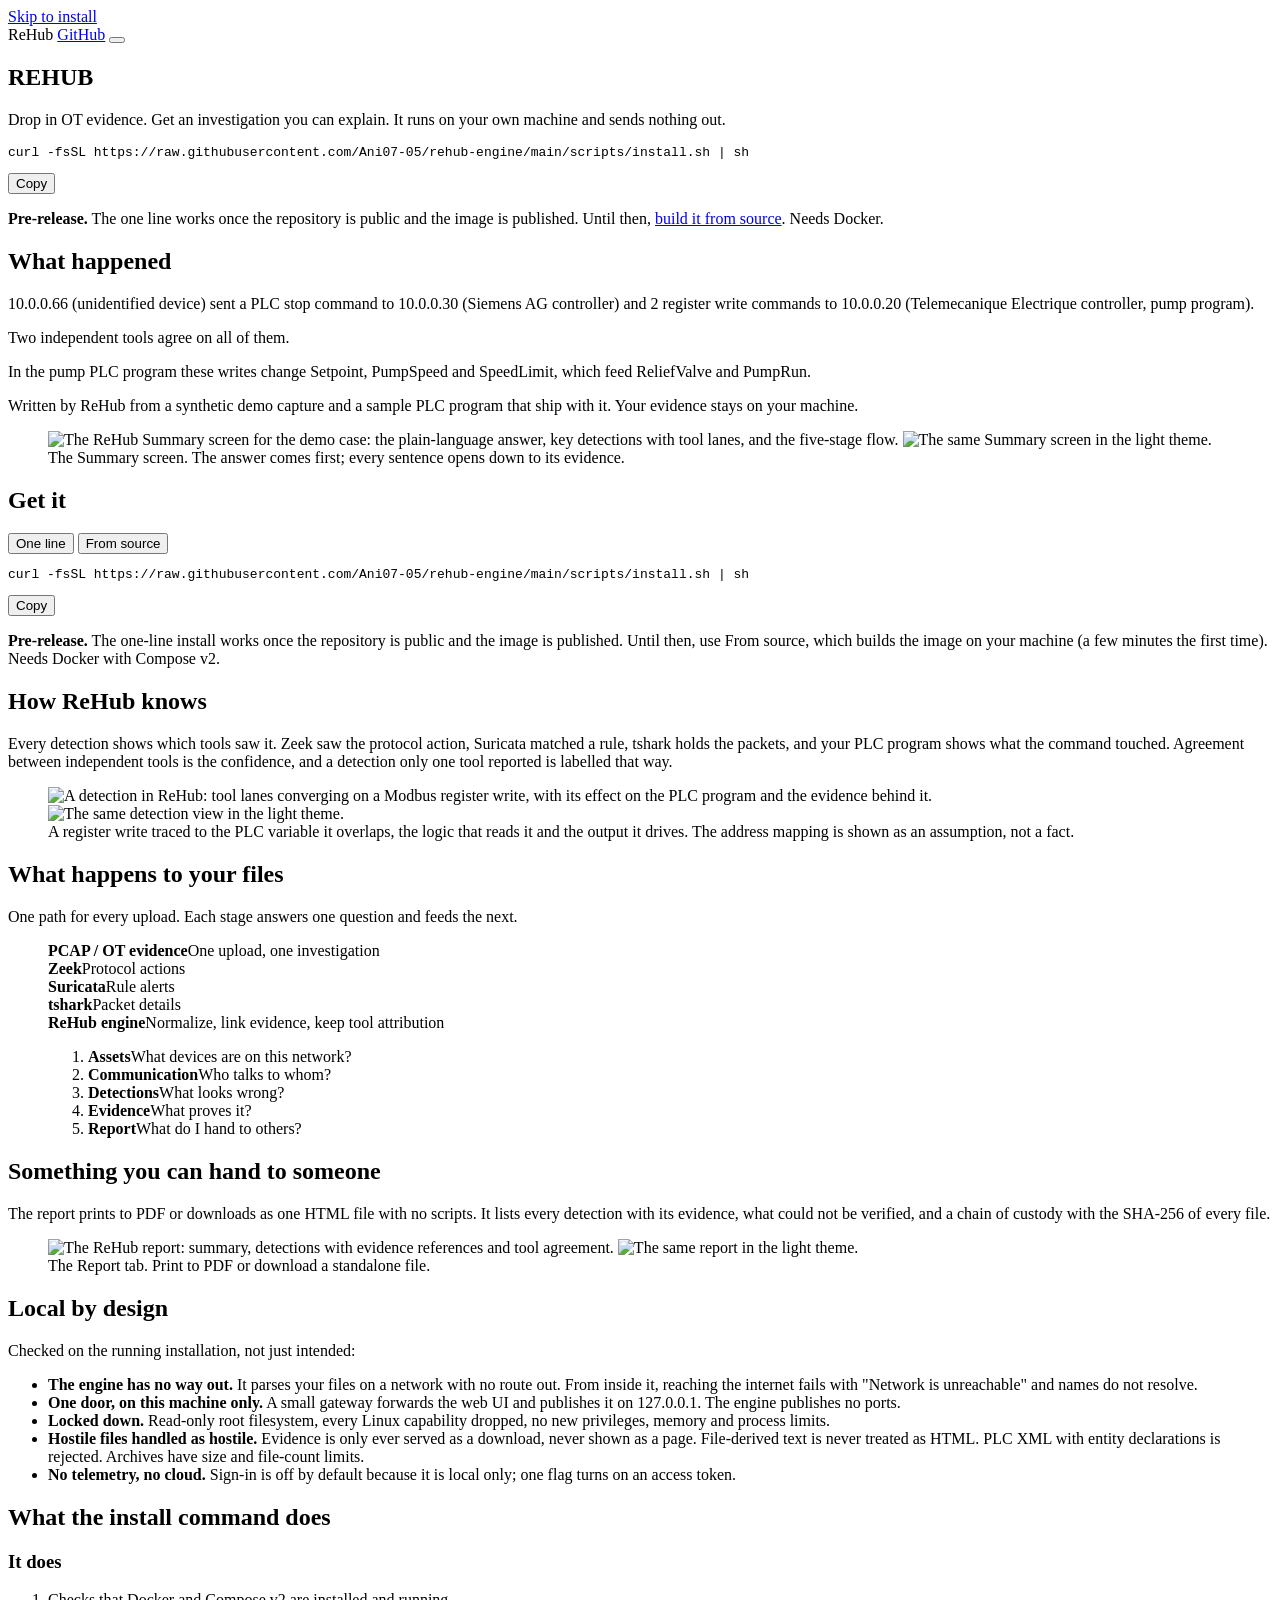
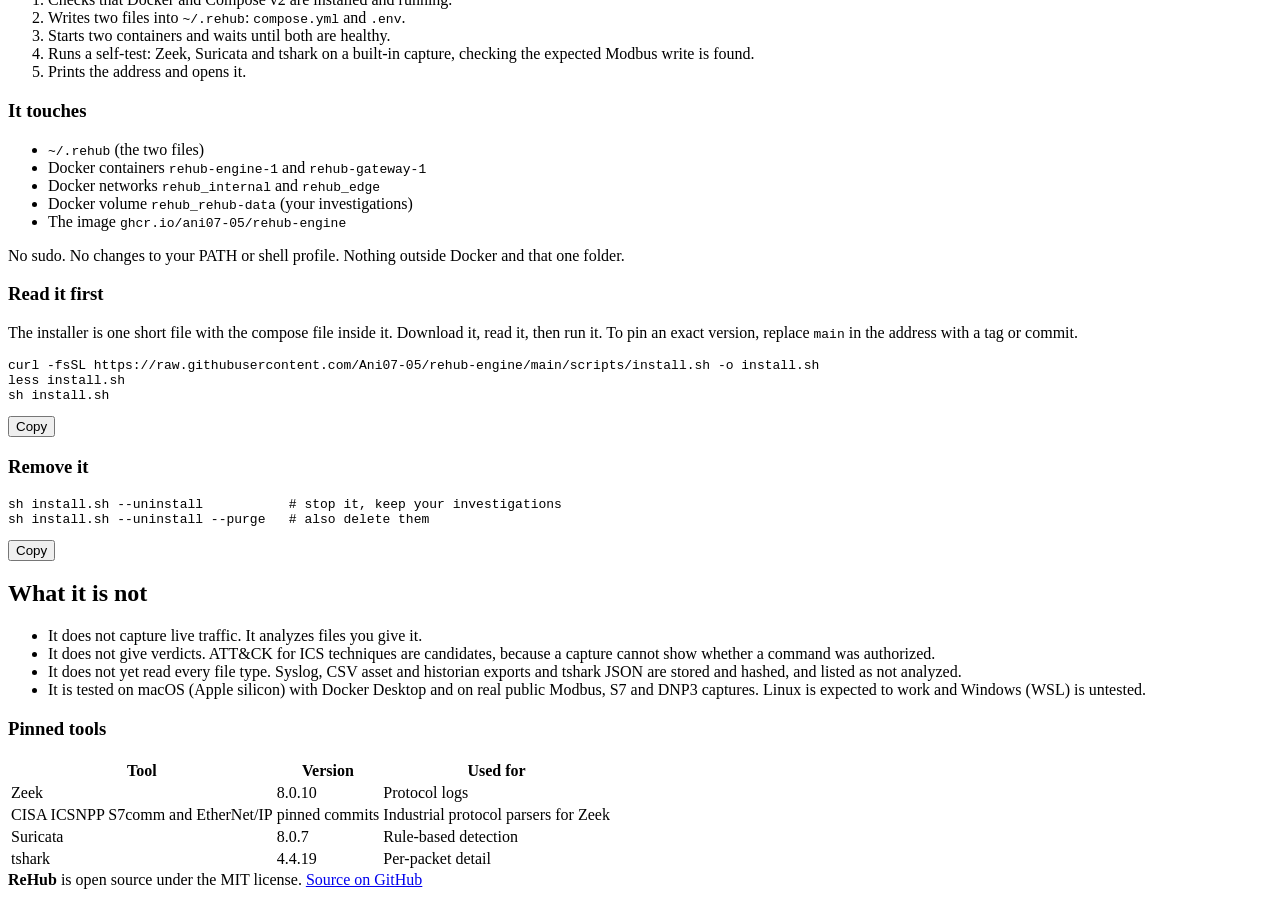
==== site/index.html @ 384d138c "feat: landing page with the install command A static page in the product's world: the real answer Re" ====
<!doctype html>
<html lang="en">
<head>
<meta charset="utf-8">
<meta name="viewport" content="width=device-width, initial-scale=1">
<meta name="color-scheme" content="dark light">
<title>ReHub - OT investigations that run on your own machine</title>
<meta name="description" content="Drop in OT evidence and get an investigation you can explain. ReHub runs Zeek, Suricata and tshark locally, joins them with your PLC logic, and answers in plain language first.">
<link rel="icon" type="image/svg+xml" href="/favicon.svg">
<script src="/theme-init.js"></script>
<link rel="stylesheet" href="/css/site.css">
</head>
<body>
<a class="skip" href="#install">Skip to install</a>

<header class="top">
  <div class="top-in">
    <span class="top-name">ReHub</span>
    <span class="grow"></span>
    <a class="top-link" href="https://github.com/Ani07-05/rehub-engine">GitHub</a>
    <button class="btn ghost iconbtn" id="theme" type="button" aria-label="Switch to light mode"></button>
  </div>
</header>

<main>
  <section class="hero">
    <h1 class="wordmark">REHUB</h1>
    <p class="lede">Drop in OT evidence. Get an investigation you can explain. It runs on your own machine and sends nothing out.</p>
    <div class="hero-cmd">
      <div class="cmd"><pre><code id="cmd-hero">curl -fsSL https://raw.githubusercontent.com/Ani07-05/rehub-engine/main/scripts/install.sh | sh</code></pre><button class="btn small" type="button" data-copy="cmd-hero">Copy</button></div>
      <p class="note"><b>Pre-release.</b> The one line works once the repository is public and the image is published. Until then, <a href="#install">build it from source</a>. Needs Docker.</p>
    </div>
  </section>

  <section class="briefing" aria-labelledby="what">
    <div class="briefing-text">
      <h2 id="what">What happened</h2>
      <p class="answer">10.0.0.66 (unidentified device) sent a PLC stop command to 10.0.0.30 (Siemens AG controller) and 2 register write commands to 10.0.0.20 (Telemecanique Electrique controller, pump program).</p>
      <p class="answer">Two independent tools agree on all of them.</p>
      <p class="answer">In the pump PLC program these writes change Setpoint, PumpSpeed and SpeedLimit, which feed ReliefValve and PumpRun.</p>
      <p class="note">Written by ReHub from a synthetic demo capture and a sample PLC program that ship with it. Your evidence stays on your machine.</p>
    </div>
    <figure class="frame">
      <img class="only-dark" src="/img/summary-dark.webp" width="1280" height="1080" alt="The ReHub Summary screen for the demo case: the plain-language answer, key detections with tool lanes, and the five-stage flow.">
      <img class="only-light" src="/img/summary-light.webp" width="1280" height="1080" alt="The same Summary screen in the light theme." loading="lazy">
      <figcaption>The Summary screen. The answer comes first; every sentence opens down to its evidence.</figcaption>
    </figure>
  </section>

  <section class="install" id="install" aria-labelledby="get">
    <h2 id="get">Get it</h2>
    <div class="tabs" role="tablist" aria-label="Install method">
      <button class="tab" role="tab" id="tab-one" aria-controls="panel-one" aria-selected="true" type="button">One line</button>
      <button class="tab" role="tab" id="tab-src" aria-controls="panel-src" aria-selected="false" tabindex="-1" type="button">From source</button>
    </div>
    <div class="panel" role="tabpanel" id="panel-one" aria-labelledby="tab-one">
      <div class="cmd"><pre><code id="cmd-one">curl -fsSL https://raw.githubusercontent.com/Ani07-05/rehub-engine/main/scripts/install.sh | sh</code></pre><button class="btn small" type="button" data-copy="cmd-one">Copy</button></div>
    </div>
    <div class="panel" role="tabpanel" id="panel-src" aria-labelledby="tab-src" hidden>
      <div class="cmd"><pre><code id="cmd-src">git clone https://github.com/Ani07-05/rehub-engine
cd rehub-engine
./scripts/install.sh --local</code></pre><button class="btn small" type="button" data-copy="cmd-src">Copy</button></div>
    </div>
    <p class="status" id="copied" role="status"></p>
    <p class="note"><b>Pre-release.</b> The one-line install works once the repository is public and the image is published. Until then, use From source, which builds the image on your machine (a few minutes the first time). Needs Docker with Compose v2.</p>
  </section>

  <section class="block" aria-labelledby="knows">
    <h2 id="knows">How ReHub knows</h2>
    <p class="lead">Every detection shows which tools saw it. Zeek saw the protocol action, Suricata matched a rule, tshark holds the packets, and your PLC program shows what the command touched. Agreement between independent tools is the confidence, and a detection only one tool reported is labelled that way.</p>
    <figure class="frame">
      <img class="only-dark" src="/img/detail-dark.webp" width="1280" height="1000" alt="A detection in ReHub: tool lanes converging on a Modbus register write, with its effect on the PLC program and the evidence behind it." loading="lazy">
      <img class="only-light" src="/img/detail-light.webp" width="1280" height="1000" alt="The same detection view in the light theme." loading="lazy">
      <figcaption>A register write traced to the PLC variable it overlaps, the logic that reads it and the output it drives. The address mapping is shown as an assumption, not a fact.</figcaption>
    </figure>
  </section>

  <section class="block" aria-labelledby="flow">
    <h2 id="flow">What happens to your files</h2>
    <p class="lead">One path for every upload. Each stage answers one question and feeds the next.</p>
    <figure class="engine" aria-label="Evidence goes through Zeek, Suricata and tshark, then the ReHub engine, then five stages.">
      <div class="eg-box eg-input"><b>PCAP / OT evidence</b><span>One upload, one investigation</span></div>
      <div class="eg-arrow" aria-hidden="true"></div>
      <div class="eg-tools">
        <div class="eg-box"><b>Zeek</b><span>Protocol actions</span></div>
        <div class="eg-box"><b>Suricata</b><span>Rule alerts</span></div>
        <div class="eg-box"><b>tshark</b><span>Packet details</span></div>
      </div>
      <div class="eg-arrow" aria-hidden="true"></div>
      <div class="eg-box eg-engine"><b>ReHub engine</b><span>Normalize, link evidence, keep tool attribution</span></div>
      <div class="eg-arrow" aria-hidden="true"></div>
      <ol class="eg-stages">
        <li class="eg-box"><b>Assets</b><span>What devices are on this network?</span></li>
        <li class="eg-box"><b>Communication</b><span>Who talks to whom?</span></li>
        <li class="eg-box"><b>Detections</b><span>What looks wrong?</span></li>
        <li class="eg-box"><b>Evidence</b><span>What proves it?</span></li>
        <li class="eg-box"><b>Report</b><span>What do I hand to others?</span></li>
      </ol>
    </figure>
  </section>

  <section class="block" aria-labelledby="report">
    <h2 id="report">Something you can hand to someone</h2>
    <p class="lead">The report prints to PDF or downloads as one HTML file with no scripts. It lists every detection with its evidence, what could not be verified, and a chain of custody with the SHA-256 of every file.</p>
    <figure class="frame">
      <img class="only-dark" src="/img/report-dark.webp" width="1280" height="1000" alt="The ReHub report: summary, detections with evidence references and tool agreement." loading="lazy">
      <img class="only-light" src="/img/report-light.webp" width="1280" height="1000" alt="The same report in the light theme." loading="lazy">
      <figcaption>The Report tab. Print to PDF or download a standalone file.</figcaption>
    </figure>
  </section>

  <section class="block" aria-labelledby="local">
    <h2 id="local">Local by design</h2>
    <p class="lead">Checked on the running installation, not just intended:</p>
    <ul class="facts">
      <li><b>The engine has no way out.</b> It parses your files on a network with no route out. From inside it, reaching the internet fails with "Network is unreachable" and names do not resolve.</li>
      <li><b>One door, on this machine only.</b> A small gateway forwards the web UI and publishes it on 127.0.0.1. The engine publishes no ports.</li>
      <li><b>Locked down.</b> Read-only root filesystem, every Linux capability dropped, no new privileges, memory and process limits.</li>
      <li><b>Hostile files handled as hostile.</b> Evidence is only ever served as a download, never shown as a page. File-derived text is never treated as HTML. PLC XML with entity declarations is rejected. Archives have size and file-count limits.</li>
      <li><b>No telemetry, no cloud.</b> Sign-in is off by default because it is local only; one flag turns on an access token.</li>
    </ul>
  </section>

  <section class="block" aria-labelledby="cmd">
    <h2 id="cmd">What the install command does</h2>
    <div class="cols">
      <div>
        <h3>It does</h3>
        <ol class="steps">
          <li>Checks that Docker and Compose v2 are installed and running.</li>
          <li>Writes two files into <code>~/.rehub</code>: <code>compose.yml</code> and <code>.env</code>.</li>
          <li>Starts two containers and waits until both are healthy.</li>
          <li>Runs a self-test: Zeek, Suricata and tshark on a built-in capture, checking the expected Modbus write is found.</li>
          <li>Prints the address and opens it.</li>
        </ol>
      </div>
      <div>
        <h3>It touches</h3>
        <ul class="plain">
          <li><code>~/.rehub</code> (the two files)</li>
          <li>Docker containers <code>rehub-engine-1</code> and <code>rehub-gateway-1</code></li>
          <li>Docker networks <code>rehub_internal</code> and <code>rehub_edge</code></li>
          <li>Docker volume <code>rehub_rehub-data</code> (your investigations)</li>
          <li>The image <code>ghcr.io/ani07-05/rehub-engine</code></li>
        </ul>
        <p class="note">No sudo. No changes to your PATH or shell profile. Nothing outside Docker and that one folder.</p>
      </div>
    </div>
    <h3>Read it first</h3>
    <p class="lead">The installer is one short file with the compose file inside it. Download it, read it, then run it. To pin an exact version, replace <code>main</code> in the address with a tag or commit.</p>
    <div class="cmd"><pre><code id="cmd-read">curl -fsSL https://raw.githubusercontent.com/Ani07-05/rehub-engine/main/scripts/install.sh -o install.sh
less install.sh
sh install.sh</code></pre><button class="btn small" type="button" data-copy="cmd-read">Copy</button></div>
    <h3>Remove it</h3>
    <div class="cmd"><pre><code id="cmd-rm">sh install.sh --uninstall           # stop it, keep your investigations
sh install.sh --uninstall --purge   # also delete them</code></pre><button class="btn small" type="button" data-copy="cmd-rm">Copy</button></div>
  </section>

  <section class="block" aria-labelledby="honest">
    <h2 id="honest">What it is not</h2>
    <ul class="plain">
      <li>It does not capture live traffic. It analyzes files you give it.</li>
      <li>It does not give verdicts. ATT&amp;CK for ICS techniques are candidates, because a capture cannot show whether a command was authorized.</li>
      <li>It does not yet read every file type. Syslog, CSV asset and historian exports and tshark JSON are stored and hashed, and listed as not analyzed.</li>
      <li>It is tested on macOS (Apple silicon) with Docker Desktop and on real public Modbus, S7 and DNP3 captures. Linux is expected to work and Windows (WSL) is untested.</li>
    </ul>
    <h3>Pinned tools</h3>
    <div class="tablewrap"><table>
      <thead><tr><th>Tool</th><th>Version</th><th>Used for</th></tr></thead>
      <tbody>
        <tr><td>Zeek</td><td class="mono">8.0.10</td><td>Protocol logs</td></tr>
        <tr><td>CISA ICSNPP S7comm and EtherNet/IP</td><td class="mono">pinned commits</td><td>Industrial protocol parsers for Zeek</td></tr>
        <tr><td>Suricata</td><td class="mono">8.0.7</td><td>Rule-based detection</td></tr>
        <tr><td>tshark</td><td class="mono">4.4.19</td><td>Per-packet detail</td></tr>
      </tbody>
    </table></div>
  </section>
</main>

<footer class="foot">
  <div class="foot-in">
    <span><b>ReHub</b> is open source under the MIT license.</span>
    <span class="grow"></span>
    <a href="https://github.com/Ani07-05/rehub-engine">Source on GitHub</a>
  </div>
</footer>

<script src="/js/site.js" defer></script>
</body>
</html>
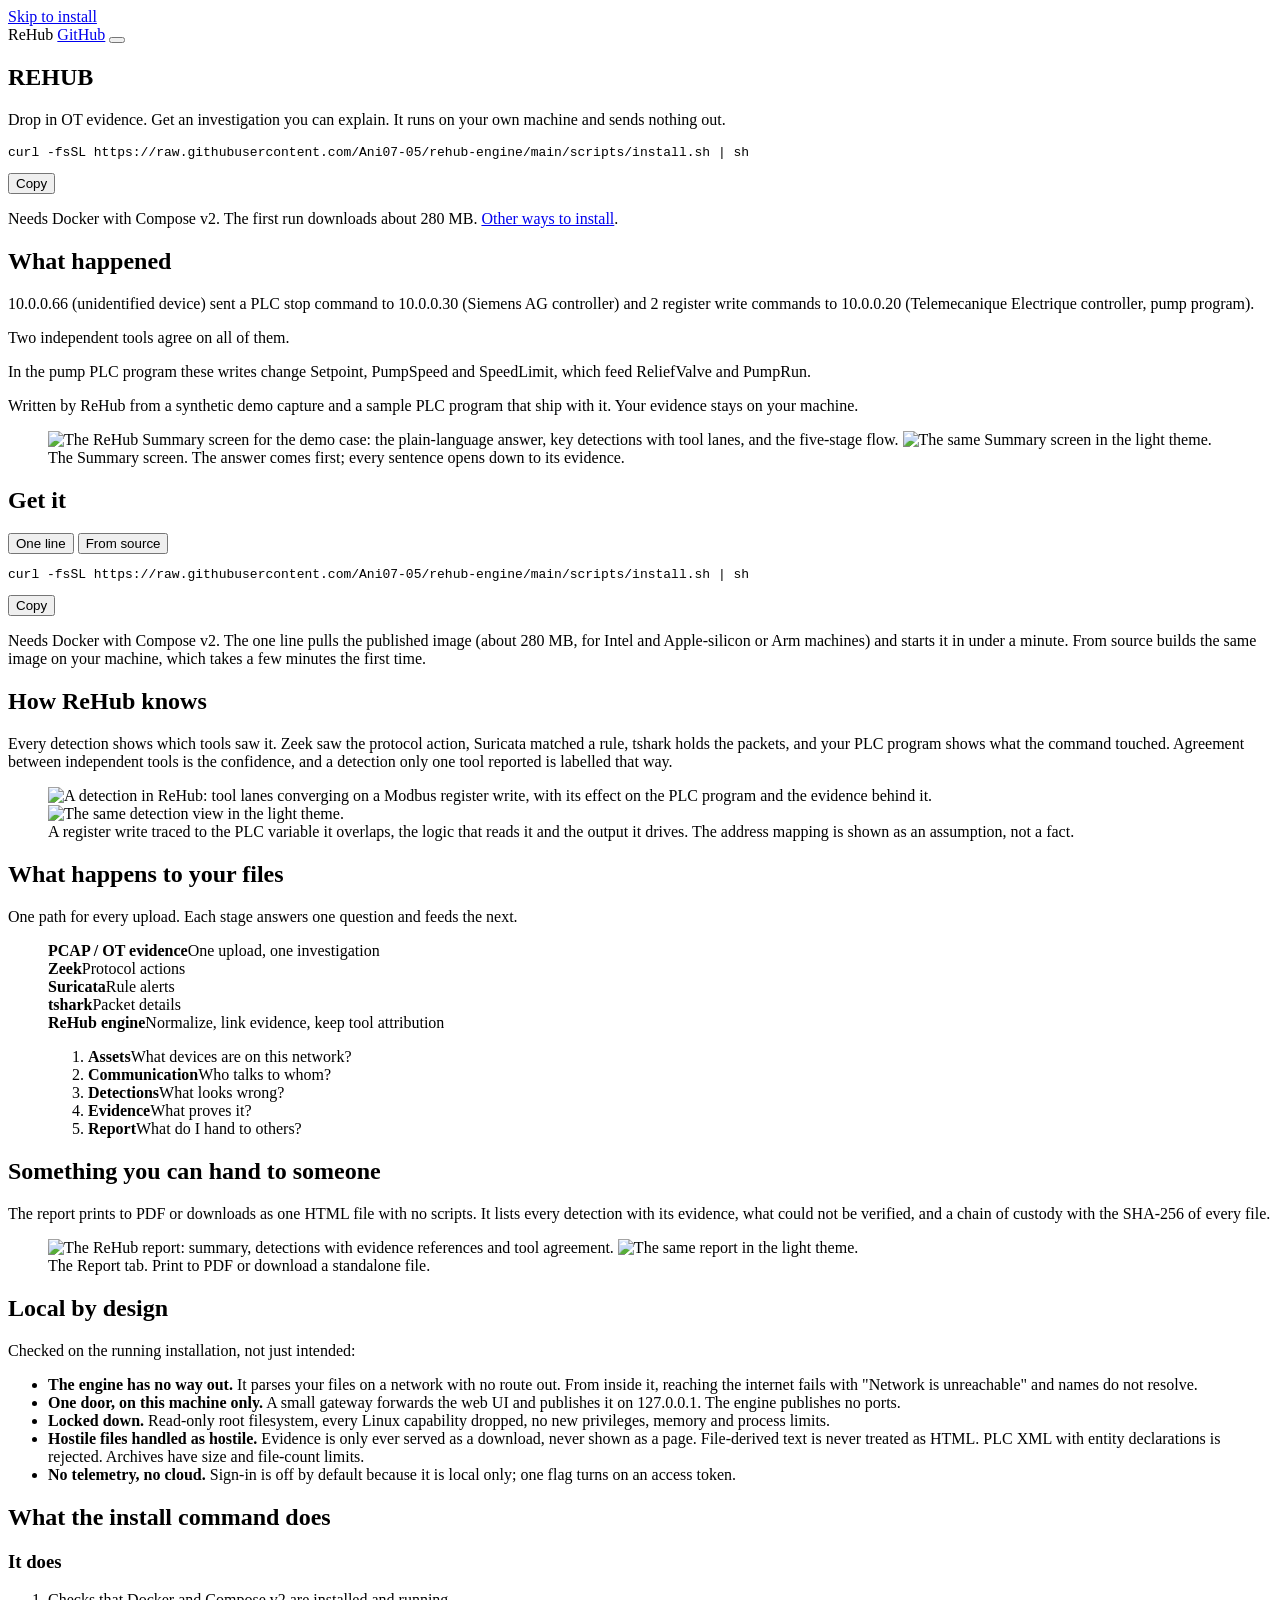
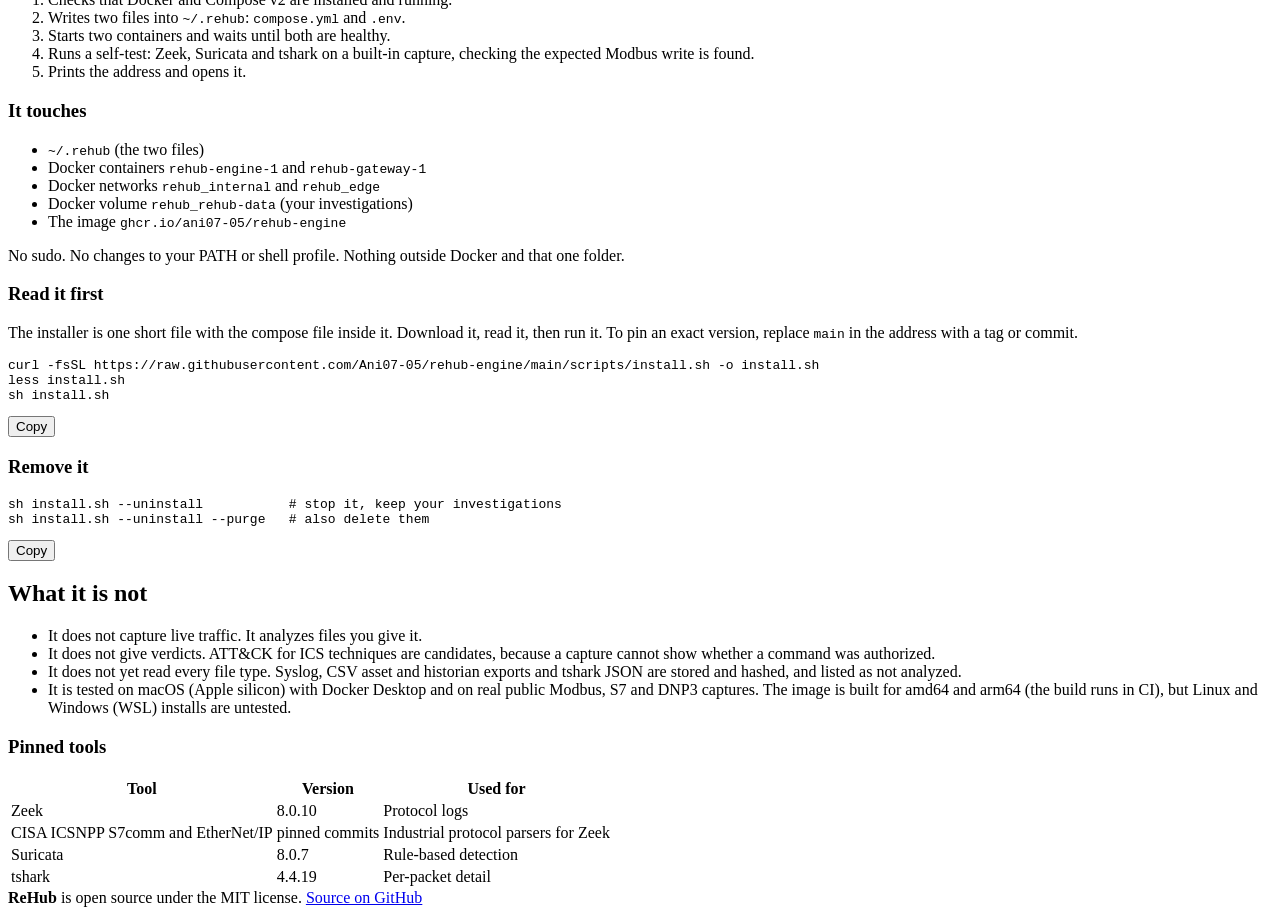
==== commit 7deda00b: "feat: the one-line install is real, so drop the pre-release notes Verified end to end: piped from ra" ====
--- a/site/index.html
+++ b/site/index.html
@@ -28,7 +28,7 @@
     <p class="lede">Drop in OT evidence. Get an investigation you can explain. It runs on your own machine and sends nothing out.</p>
     <div class="hero-cmd">
       <div class="cmd"><pre><code id="cmd-hero">curl -fsSL https://raw.githubusercontent.com/Ani07-05/rehub-engine/main/scripts/install.sh | sh</code></pre><button class="btn small" type="button" data-copy="cmd-hero">Copy</button></div>
-      <p class="note"><b>Pre-release.</b> The one line works once the repository is public and the image is published. Until then, <a href="#install">build it from source</a>. Needs Docker.</p>
+      <p class="note">Needs Docker with Compose v2. The first run downloads about 280 MB. <a href="#install">Other ways to install</a>.</p>
     </div>
   </section>
 
@@ -62,7 +62,7 @@
 ./scripts/install.sh --local</code></pre><button class="btn small" type="button" data-copy="cmd-src">Copy</button></div>
     </div>
     <p class="status" id="copied" role="status"></p>
-    <p class="note"><b>Pre-release.</b> The one-line install works once the repository is public and the image is published. Until then, use From source, which builds the image on your machine (a few minutes the first time). Needs Docker with Compose v2.</p>
+    <p class="note">Needs Docker with Compose v2. The one line pulls the published image (about 280 MB, for Intel and Apple-silicon or Arm machines) and starts it in under a minute. From source builds the same image on your machine, which takes a few minutes the first time.</p>
   </section>
 
   <section class="block" aria-labelledby="knows">
@@ -162,7 +162,7 @@
       <li>It does not capture live traffic. It analyzes files you give it.</li>
       <li>It does not give verdicts. ATT&amp;CK for ICS techniques are candidates, because a capture cannot show whether a command was authorized.</li>
       <li>It does not yet read every file type. Syslog, CSV asset and historian exports and tshark JSON are stored and hashed, and listed as not analyzed.</li>
-      <li>It is tested on macOS (Apple silicon) with Docker Desktop and on real public Modbus, S7 and DNP3 captures. Linux is expected to work and Windows (WSL) is untested.</li>
+      <li>It is tested on macOS (Apple silicon) with Docker Desktop and on real public Modbus, S7 and DNP3 captures. The image is built for amd64 and arm64 (the build runs in CI), but Linux and Windows (WSL) installs are untested.</li>
     </ul>
     <h3>Pinned tools</h3>
     <div class="tablewrap"><table>
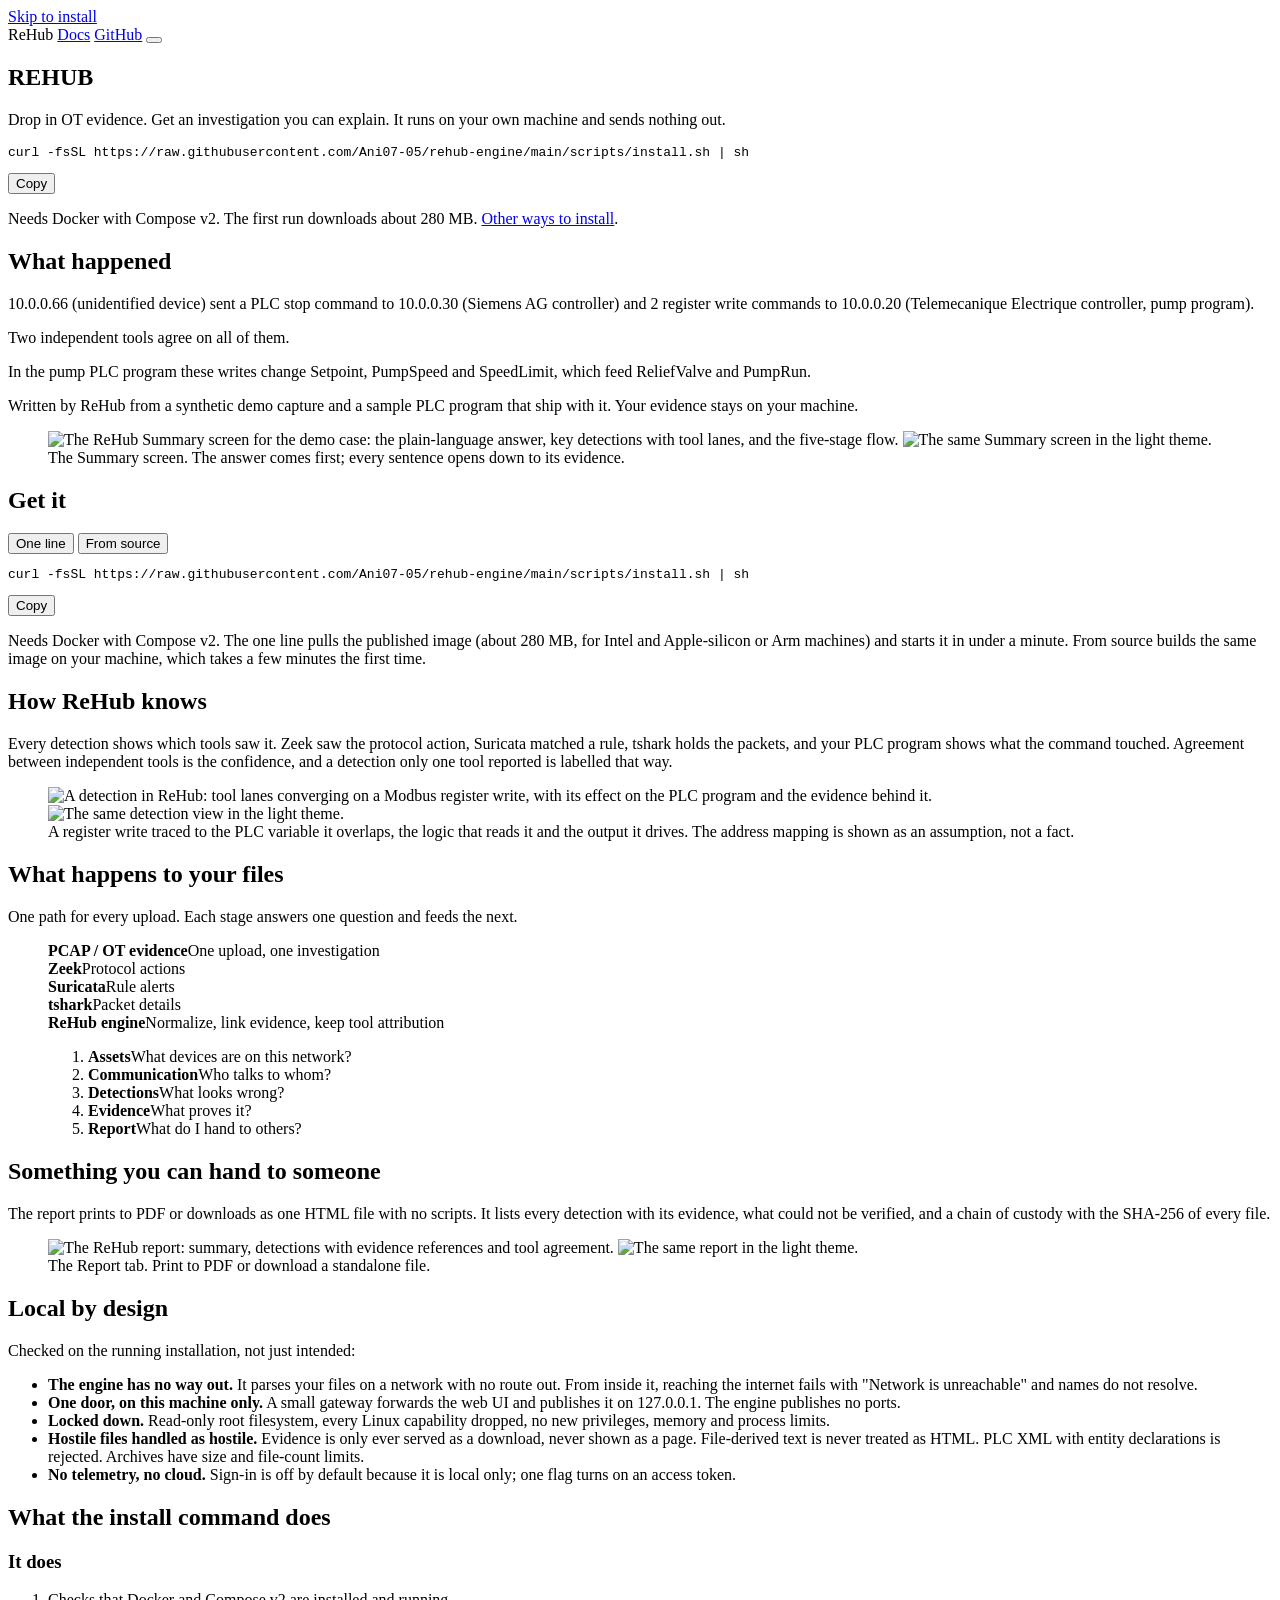
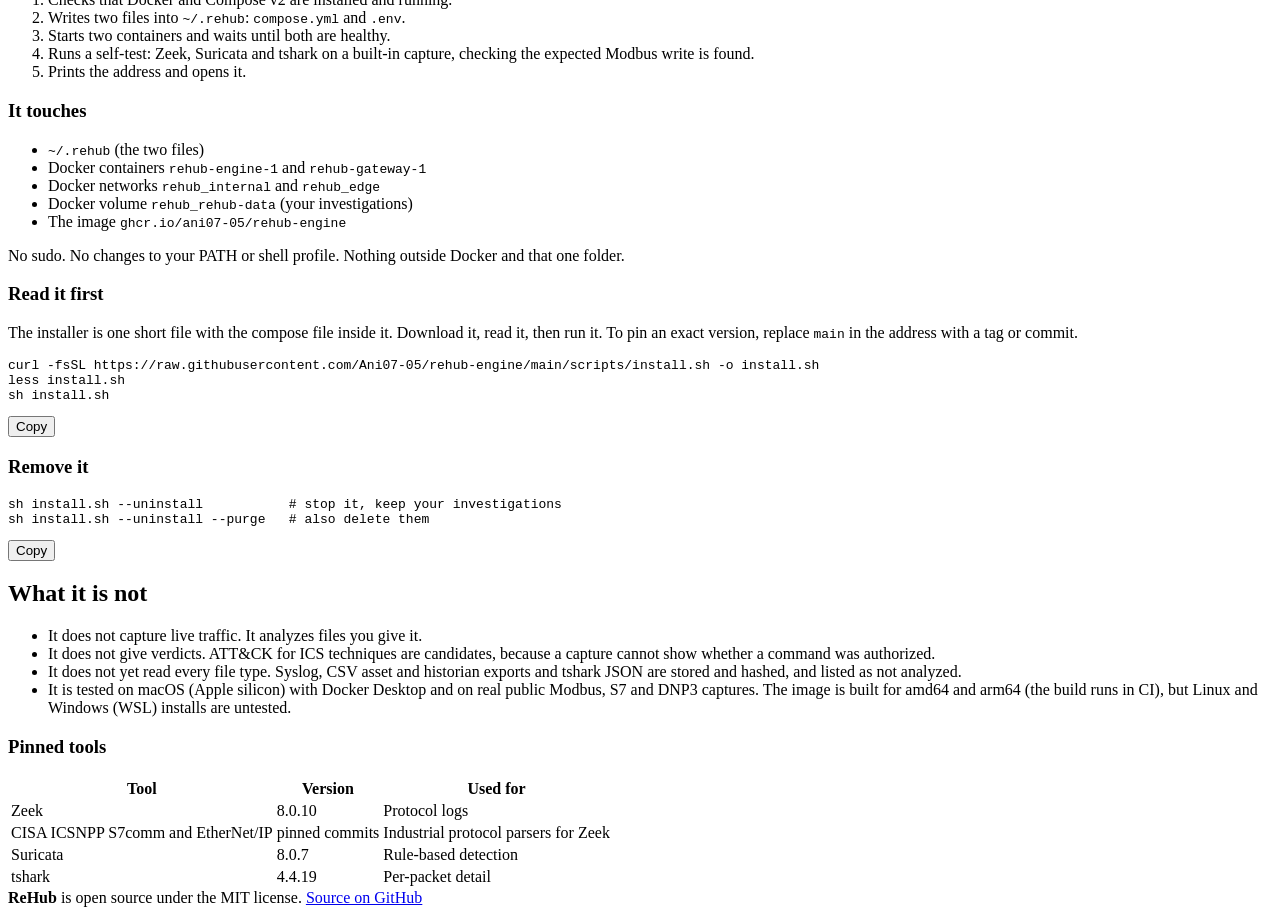
==== commit 75fe75f5: "docs: add documentation pages with screenshots" ====
--- a/site/index.html
+++ b/site/index.html
@@ -16,6 +16,7 @@
 <header class="top">
   <div class="top-in">
     <span class="top-name">ReHub</span>
+    <a class="top-link" href="/docs/">Docs</a>
     <span class="grow"></span>
     <a class="top-link" href="https://github.com/Ani07-05/rehub-engine">GitHub</a>
     <button class="btn ghost iconbtn" id="theme" type="button" aria-label="Switch to light mode"></button>
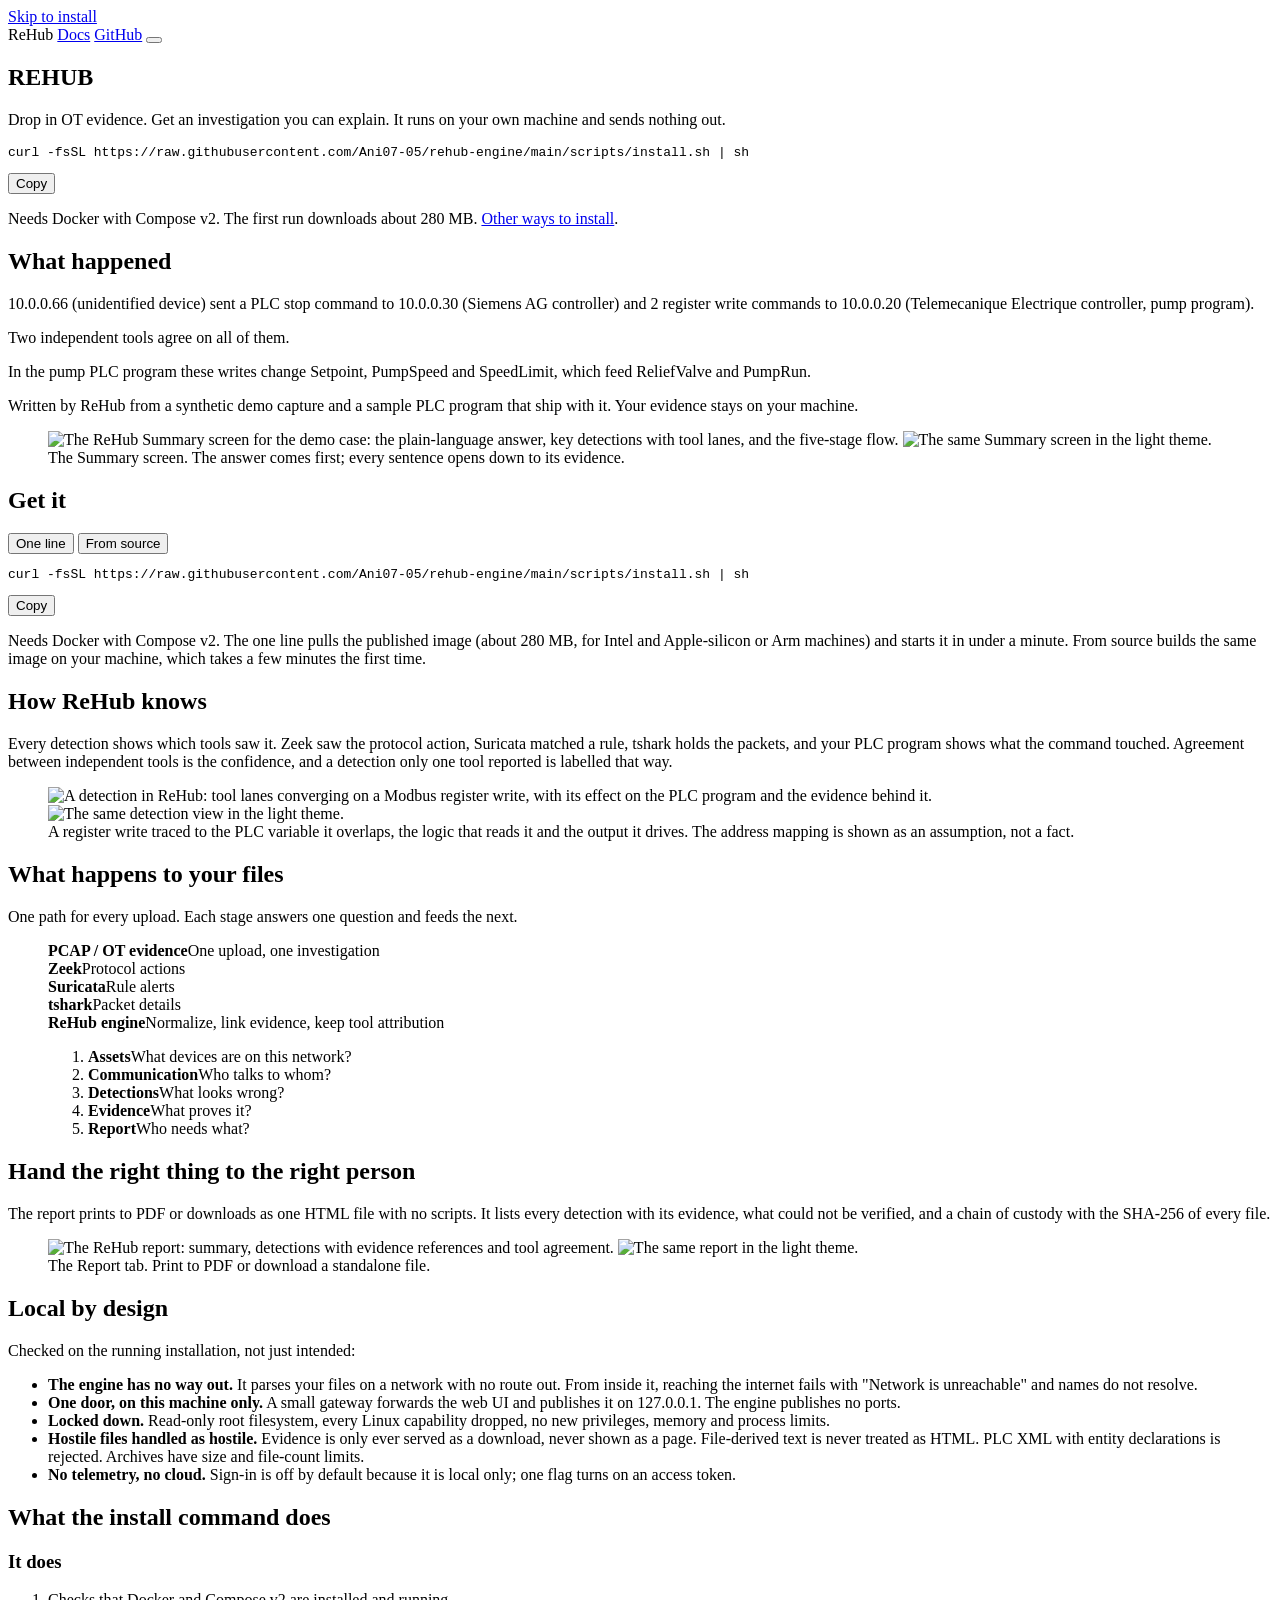
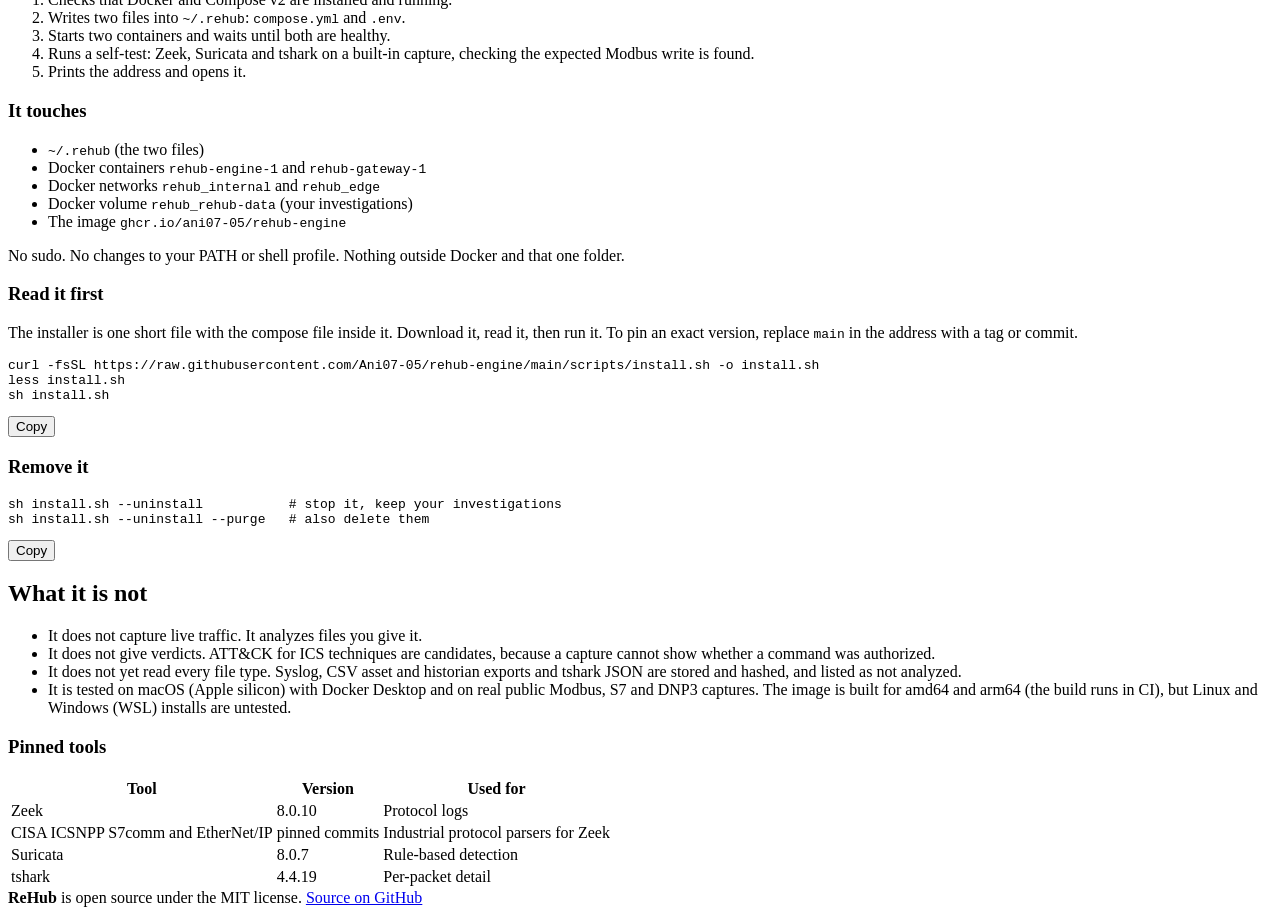
==== commit 7ad12b47: "docs: hand the right thing to the right person" ====
--- a/site/index.html
+++ b/site/index.html
@@ -95,13 +95,13 @@
         <li class="eg-box"><b>Communication</b><span>Who talks to whom?</span></li>
         <li class="eg-box"><b>Detections</b><span>What looks wrong?</span></li>
         <li class="eg-box"><b>Evidence</b><span>What proves it?</span></li>
-        <li class="eg-box"><b>Report</b><span>What do I hand to others?</span></li>
+        <li class="eg-box"><b>Report</b><span>Who needs what?</span></li>
       </ol>
     </figure>
   </section>
 
   <section class="block" aria-labelledby="report">
-    <h2 id="report">Something you can hand to someone</h2>
+    <h2 id="report">Hand the right thing to the right person</h2>
     <p class="lead">The report prints to PDF or downloads as one HTML file with no scripts. It lists every detection with its evidence, what could not be verified, and a chain of custody with the SHA-256 of every file.</p>
     <figure class="frame">
       <img class="only-dark" src="/img/report-dark.webp" width="1280" height="1000" alt="The ReHub report: summary, detections with evidence references and tool agreement." loading="lazy">
